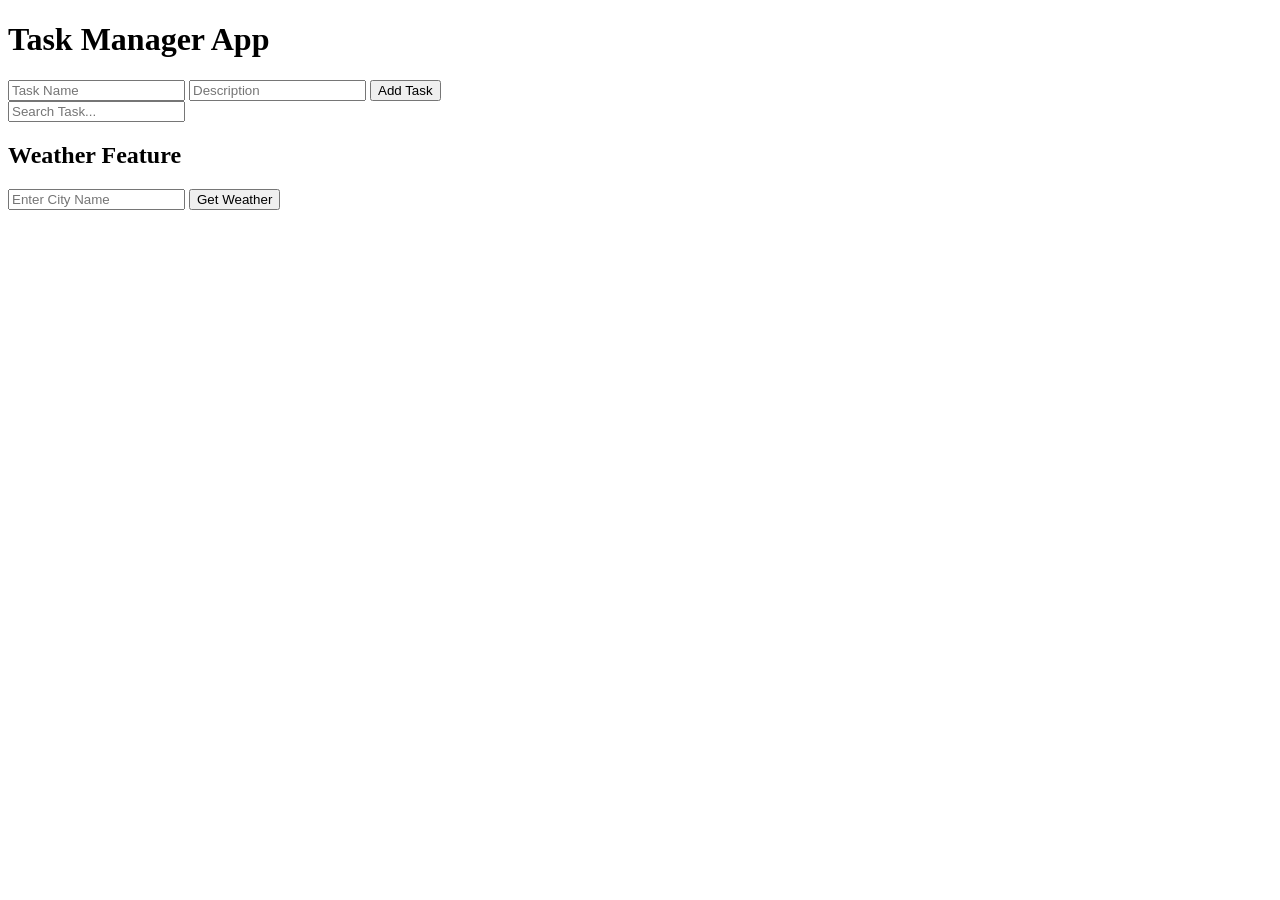
==== index.html @ bd195e74 "Add files via upload" ====
<!DOCTYPE html>
<html lang="en">
<head>
  <meta charset="UTF-8" />
  <meta name="viewport" content="width=device-width, initial-scale=1.0"/>
  <title>Task Manager</title>
  <link rel="stylesheet" href="style.css"/>
</head>
<body>

  <div class="container">

    <h1>Task Manager App</h1>
    <form id="taskForm">
      <input type="text" id="taskName" placeholder="Task Name" required />

      <input type="text" id="taskDesc" placeholder="Description" required />

      <button type="submit">Add Task</button>
    </form>
    <input type="text" id="filterInput" placeholder="Search Task..." />
    <div id="taskList"></div>
    <div class="weather-box">
      <h2>Weather Feature</h2>

      <input type="text" id="cityInput" placeholder="Enter City Name" />

      <button id="weatherBtn">Get Weather</button>

      <div id="weatherResult"></div>
    </div>

  </div>

  <script src="script.js"></script>
</body>
</html>
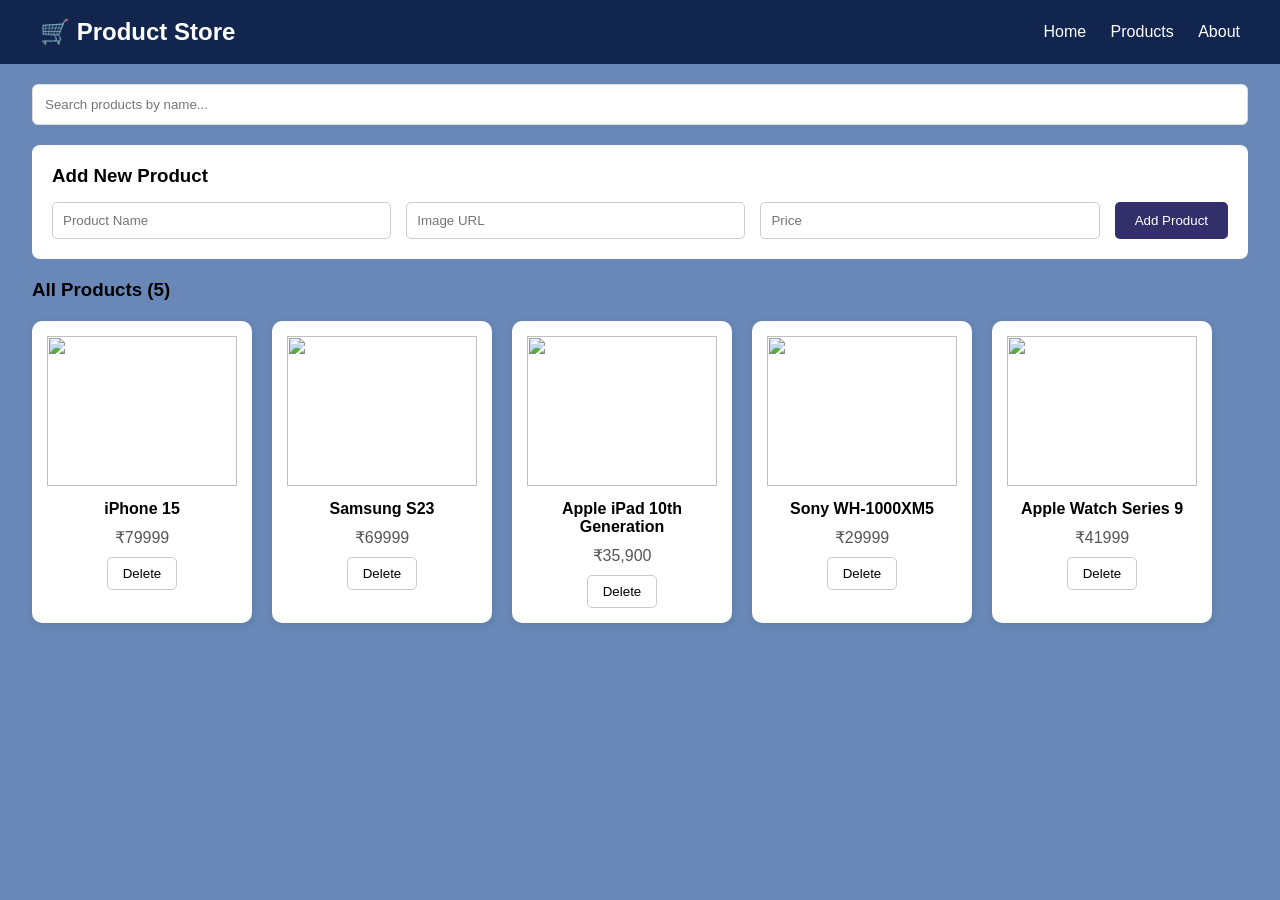
==== commit 9df54c07: "Add files via upload" ====
--- a/index.html
+++ b/index.html
@@ -1,37 +1,271 @@
 <!DOCTYPE html>
 <html lang="en">
 <head>
-  <meta charset="UTF-8" />
-  <meta name="viewport" content="width=device-width, initial-scale=1.0"/>
-  <title>Task Manager</title>
-  <link rel="stylesheet" href="style.css"/>
+<meta charset="UTF-8">
+<meta name="viewport" content="width=device-width, initial-scale=1.0">
+<title>Product Store</title>
+
+<style>
+*{
+    margin:0;
+    padding:0;
+    box-sizing:border-box;
+    font-family:Arial,sans-serif;
+}
+
+body{
+    background:#6988b7;
+}
+
+.navbar{
+    background:#11254f;
+    color:white;
+    padding:18px 40px;
+    display:flex;
+    justify-content:space-between;
+    align-items:center;
+}
+
+.nav-links a{
+    color:white;
+    text-decoration:none;
+    margin-left:20px;
+}
+
+.container{
+    width:95%;
+    margin:20px auto;
+}
+
+.search{
+    width:100%;
+    padding:12px;
+    border:1px solid #ddd;
+    border-radius:6px;
+    margin-bottom:20px;
+}
+
+.form{
+    background:white;
+    padding:20px;
+    border-radius:8px;
+    margin-bottom:20px;
+}
+
+.form h3{
+    margin-bottom:15px;
+}
+
+.form-row{
+    display:flex;
+    gap:15px;
+    flex-wrap:wrap;
+}
+
+.form input{
+    flex:1;
+    padding:10px;
+    border:1px solid #ccc;
+    border-radius:5px;
+}
+
+.add-btn{
+    background:#322f6a;
+    color:white;
+    border:none;
+    padding:10px 20px;
+    border-radius:5px;
+    cursor:pointer;
+}
+
+.products-title{
+    margin:20px 0;
+}
+
+.products{
+    display:flex;
+    gap:20px;
+    flex-wrap:wrap;
+}
+
+.card{
+    background:white;
+    width:220px;
+    padding:15px;
+    border-radius:10px;
+    text-align:center;
+    box-shadow:0 2px 8px rgba(0,0,0,.1);
+}
+
+.card img{
+    width:100%;
+    height:150px;
+    object-fit:contain;
+}
+
+.card h4{
+    margin:10px 0;
+}
+
+.card p{
+    color:#555;
+    margin-bottom:10px;
+}
+
+.delete-btn{
+    border:1px solid #ccc;
+    background:white;
+    padding:8px 15px;
+    border-radius:5px;
+    cursor:pointer;
+}
+</style>
 </head>
+
 <body>
 
-  <div class="container">
-
-    <h1>Task Manager App</h1>
-    <form id="taskForm">
-      <input type="text" id="taskName" placeholder="Task Name" required />
-
-      <input type="text" id="taskDesc" placeholder="Description" required />
-
-      <button type="submit">Add Task</button>
-    </form>
-    <input type="text" id="filterInput" placeholder="Search Task..." />
-    <div id="taskList"></div>
-    <div class="weather-box">
-      <h2>Weather Feature</h2>
-
-      <input type="text" id="cityInput" placeholder="Enter City Name" />
-
-      <button id="weatherBtn">Get Weather</button>
-
-      <div id="weatherResult"></div>
+<div class="navbar">
+    <h2>🛒 Product Store</h2>
+
+    <div class="nav-links">
+        <a href="#">Home</a>
+        <a href="#">Products</a>
+        <a href="#">About</a>
     </div>
-
-  </div>
-
-  <script src="script.js"></script>
+</div>
+
+<div class="container">
+
+    <input
+        type="text"
+        class="search"
+        placeholder="Search products by name..."
+        onkeyup="searchProducts(this.value)"
+    >
+
+    <div class="form">
+        <h3>Add New Product</h3>
+
+        <div class="form-row">
+            <input type="text" id="name" placeholder="Product Name">
+
+            <input type="text" id="image" placeholder="Image URL">
+
+            <input type="number" id="price" placeholder="Price">
+
+            <button class="add-btn" onclick="addProduct()">
+                Add Product
+            </button>
+        </div>
+    </div>
+
+    <h3 class="products-title">
+        All Products (<span id="count">5</span>)
+    </h3>
+
+    <div class="products" id="products"></div>
+
+</div>
+
+<script>
+let products = [
+{
+id:1,
+name:"iPhone 15",
+price:"79999",
+image:"https://images.unsplash.com/photo-1695048133142-1a20484d2569?w=400"
+},
+{
+id:2,
+name:"Samsung S23",
+price:"69999",
+image:"https://images.unsplash.com/photo-1610945265064-0e34e5519bbf?w=400"
+},
+{
+id:3,
+name:"Apple iPad 10th Generation",
+price:"35,900",
+image:"https://macstation.co.in/wp-content/uploads/2025/06/314109_0_eirbpi.webp"
+},
+{
+id:4,
+name:"Sony WH-1000XM5",
+price:"29999",
+image:"https://images.unsplash.com/photo-1505740420928-5e560c06d30e?w=400"
+},
+{
+id:5,
+name:"Apple Watch Series 9",
+price:"41999",
+image:"https://images.unsplash.com/photo-1546868871-7041f2a55e12?w=400"
+}
+];
+
+function renderProducts(data){
+let container=document.getElementById("products");
+
+container.innerHTML="";
+
+data.forEach(product=>{
+container.innerHTML+=`
+<div class="card">
+<img src="${product.image}">
+<h4>${product.name}</h4>
+<p>₹${product.price}</p>
+
+<button class="delete-btn"
+onclick="deleteProduct(${product.id})">
+Delete
+</button>
+</div>
+`;
+});
+
+document.getElementById("count").innerText=data.length;
+}
+
+function addProduct(){
+
+let name=document.getElementById("name").value;
+let image=document.getElementById("image").value;
+let price=document.getElementById("price").value;
+
+if(!name || !image || !price){
+alert("Fill all fields");
+return;
+}
+
+products.push({
+id:Date.now(),
+name,
+image,
+price
+});
+
+renderProducts(products);
+
+document.getElementById("name").value="";
+document.getElementById("image").value="";
+document.getElementById("price").value="";
+}
+
+function deleteProduct(id){
+products=products.filter(p=>p.id!==id);
+renderProducts(products);
+}
+
+function searchProducts(text){
+
+let filtered=products.filter(product=>
+product.name.toLowerCase()
+.includes(text.toLowerCase())
+);
+
+renderProducts(filtered);
+}
+
+renderProducts(products);
+</script>
+
 </body>
 </html>
